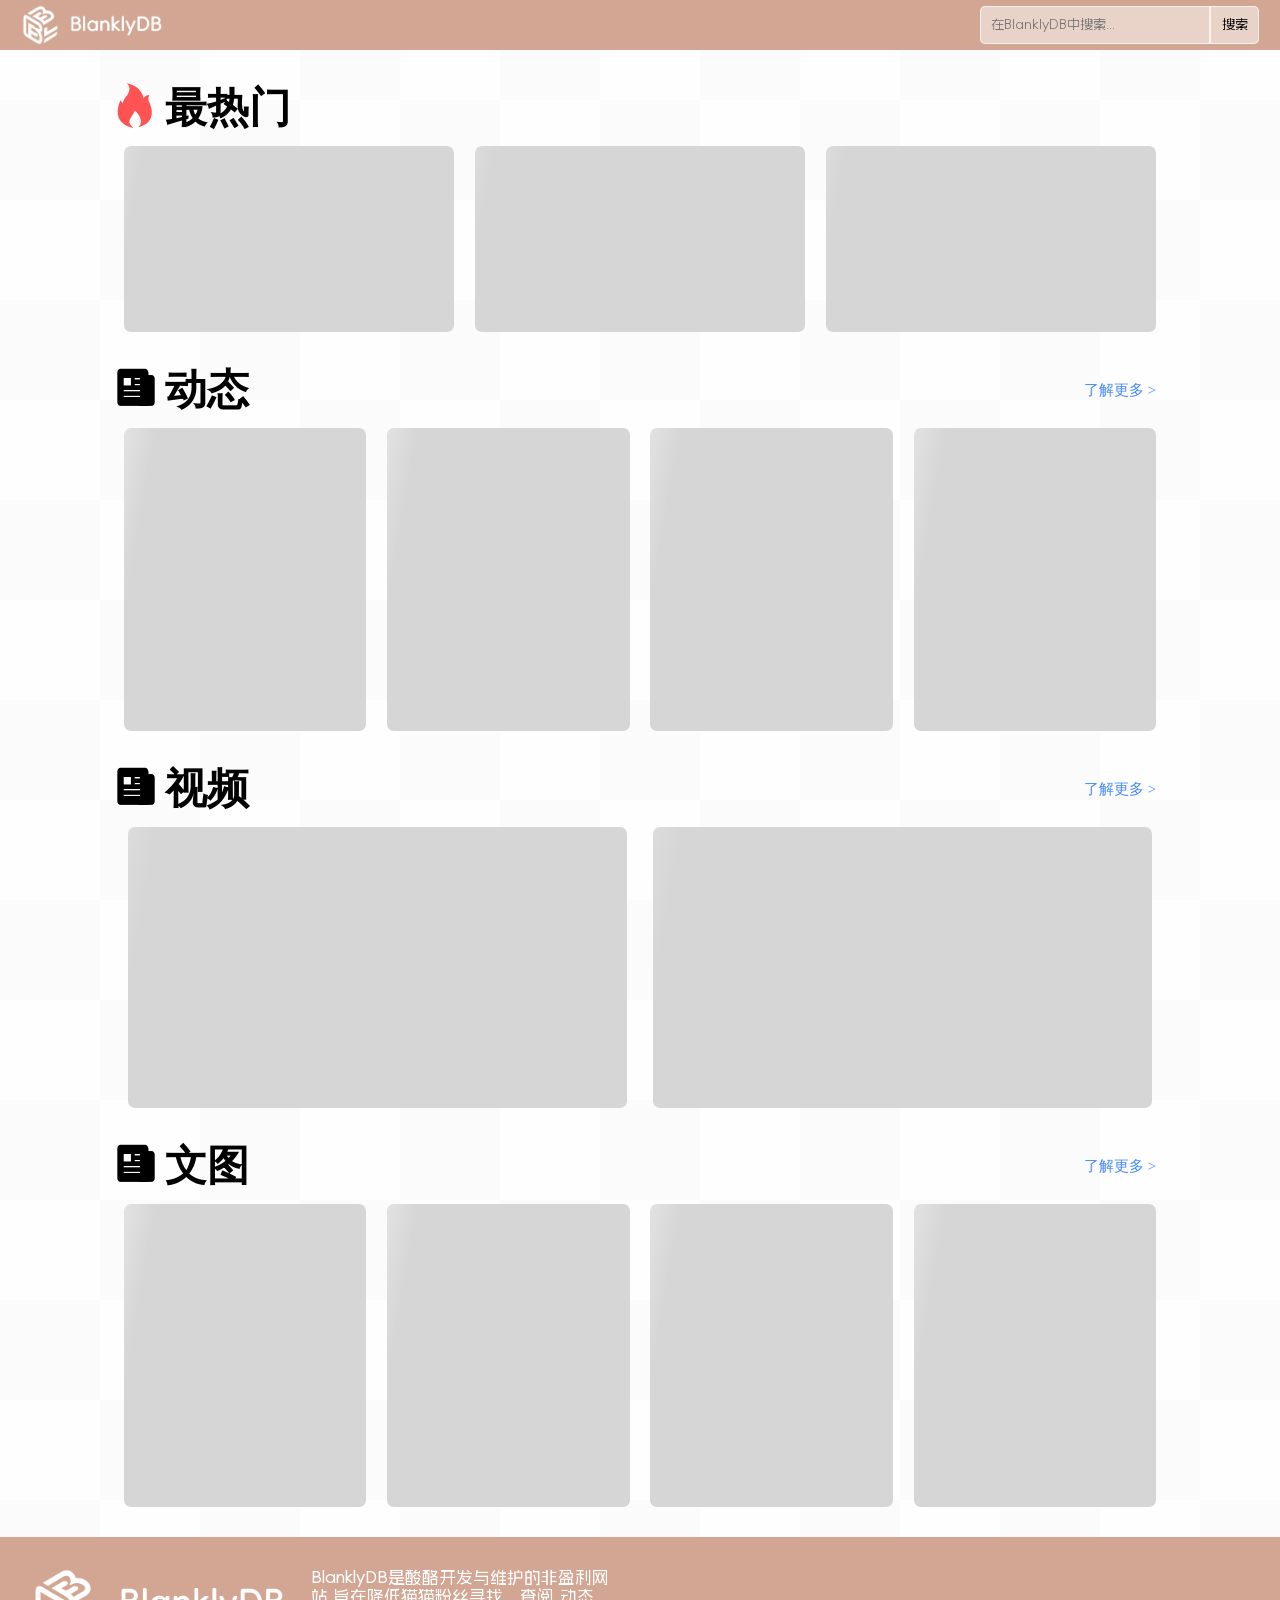
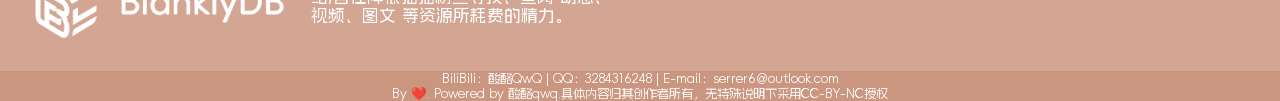
==== index.html @ 5c081fb5 "new file:   index.html 	new file:   static/API.js 	new file:   static/color.css 	new file:   static/" ====
<!DOCTYPE html>
<html>

<head>
    <meta charset="UTF-8">
    <meta name="viewport" content="width=device-width, initial-scale=1">
    <link rel="stylesheet" href="./static/main.css">
    <link rel="stylesheet" href="./static/color.css">
    <link rel="stylesheet" href="./static/footer/footer.css">
    <link rel="stylesheet" href="./static/iconfont/iconfont.css">
    <link rel="stylesheet" href="./static/fonts.css">
    <link rel="stylesheet" href="./static/page/index.css">
    <script type="text/javascript" src="../static/API.js"></script>
    <script type="text/javascript" src="../static/main.js"></script>
    <title>BlanklyDB - 主页</title>
</head>

<body>
  <bdd-header class="bg-blankly-gold">
    <div class="flex bdd-flex-ai-center bdd-flex-space-between header-box">
      <div class="flex bdd-flex-center-container">
        <img src="./static/img/logo.png" width="141px" class="inline">
      </div>
      <div class="search-box flex bdd-flex-ai-center">
        <input class="font-Alimom" type="text" placeholder="在BlanklyDB中搜索...">
        <input class="font-Alimom" type="submit" value="搜索">
      </div>
    </div>
  </bdd-header>
  <bdd-container class="iconfont bdd-sc-padding">
    <div class="bdd-content-margin bdd-fill-width">
      <div class="flex bdd-flex-space-between bdd-flex-ai-center bdd-flex-center-container">
        <h1 class="bdd-headline-1 icon-hot">最热门</h1>
      </div>
      <div class="bdd-loading bdd-flex-center-container bdd-flex-space-evenly bdbp-hot-div-container">
        <div class="loadselect bdd-aspect-ratio-16-9 bdd-border-l4"></div>
        <div class="loadselect bdd-aspect-ratio-16-9 bdd-border-l4"></div>
        <div class="loadselect bdd-aspect-ratio-16-9 bdd-border-l4"></div>
      </div>
    </div>
    <div class="bdd-content-margin bdd-fill-width">
      <div class="flex bdd-flex-space-between bdd-flex-ai-center bdd-flex-center-container">
        <h1 class="bdd-headline-1 icon-article inline">动态</h1>
        <a class="bdd-content-14 text-blue index-a-link bdd-border-l4">了解更多 ></a>
      </div>
      <div class="bdd-loading bdd-flex-center-container bdd-flex-space-evenly bdbp-hot-div-container">
        <div class="loadselect bdd-aspect-ratio-4-5 bdd-border-l4"></div>
        <div class="loadselect bdd-aspect-ratio-4-5 bdd-border-l4"></div>
        <div class="loadselect bdd-aspect-ratio-4-5 bdd-border-l4"></div>
        <div class="loadselect bdd-aspect-ratio-4-5 bdd-border-l4"></div>
      </div>
    </div>
    <div class="bdd-content-margin bdd-fill-width">
      <div class="flex bdd-flex-space-between bdd-flex-ai-center bdd-flex-center-container">
        <h1 class="bdd-headline-1 icon-article inline">视频</h1>
        <a class="bdd-content-14 text-blue index-a-link bdd-border-l4">了解更多 ></a>
      </div>
      <div class="bdd-loading bdd-flex-center-container bdd-flex-space-evenly bdbp-hot-div-container">
        <div class="loadselect bdd-aspect-ratio-16-9 bdd-border-l4"></div>
        <div class="loadselect bdd-aspect-ratio-16-9 bdd-border-l4"></div>
      </div>
    </div>
    <div class="bdd-content-margin bdd-fill-width">
      <div class="flex bdd-flex-space-between bdd-flex-ai-center bdd-flex-center-container">
        <h1 class="bdd-headline-1 icon-article inline">文图</h1>
        <a class="bdd-content-14 text-blue index-a-link bdd-border-l4">了解更多 ></a>
      </div>
      <div class="bdd-loading bdd-flex-center-container bdd-flex-space-evenly bdbp-hot-div-container">
        <div class="loadselect bdd-aspect-ratio-4-5 bdd-border-l4"></div>
        <div class="loadselect bdd-aspect-ratio-4-5 bdd-border-l4"></div>
        <div class="loadselect bdd-aspect-ratio-4-5 bdd-border-l4"></div>
        <div class="loadselect bdd-aspect-ratio-4-5 bdd-border-l4"></div>
      </div>
    </div>
  </bdd-container>
  <bdd-footer class="bg-blankly-gold">
    <div style="padding: 1.5rem;">
      <div class="flex dd-flex-center-container footer-info-box">
        <img src="./static/img/logo.png" width="254px" class="inline">
        <p class="bdd-content-13 text-white font-Alimom-blod" style="width: 15rem;">BlanklyDB是酸酪开发与维护的非盈利网站,旨在降低猫猫粉丝寻找、查阅 动态、视频、图文 等资源所耗费的精力。</p>
      </div>
      <div>
      </div>
    </div>
    <p class="bdd-content-15 bbp-rights bg-blankly-gold-deep text-white font-Alimom">BiliBili：酸酪QwQ | QQ：3284316248 | E-mail：serrer6@outlook.com</p>
    <p class="bdd-content-15 bbp-rights bg-blankly-gold-deep text-white font-Alimom">By ❤️. Powered by 酸酪qwq.具体内容归其创作者所有，无特殊说明下采用CC-BY-NC授权</p>
  </bdd-footer>
</body>

</html>
---- static/main.css ----
/*BlanklyDB Design, designed by SangLao
Created on May 4th, 2024*/

/*Default Settings*/
body{
  background-color: #fefeff;
  margin: 0;
  min-height: 100vh;
  display: flex;
  flex-direction: column;
  background-image:linear-gradient(45deg, #FBFBFB 25%, transparent 0, transparent 75%, #FBFBFB 0),linear-gradient(45deg, #FBFBFB 25%, transparent 0, transparent 75%, #FBFBFB 0);
  background-position: 0 0, 100px 100px;
  background-size: 200px 200px;}
p,h1,h2,h3,h4,h5,h6,h7{margin: 0;}
:root{font-size: clamp(0.5rem, 0.209rem + 1.45vw, 1.3rem)}
:root{

  --blanklyDB-header-hight: 50px;

}

/*text*/
/*text - Headline*/
.bdd-headline-1 {font-size: 2rem}
.bdd-headline-2 {font-size: 1.5rem}
.bdd-headline-3 {font-size: 1rem}
.bdd-headline-4 {font-size: 0.5rem}
/*text - Content*/
.bdd-content-1 {font-size: 2rem}
.bdd-content-2 {font-size: 1.9rem}
.bdd-content-3 {font-size: 1.8rem}
.bdd-content-4 {font-size: 1.7rem}
.bdd-content-5 {font-size: 1.6rem}
.bdd-content-6 {font-size: 1.5rem}
.bdd-content-7 {font-size: 1.4rem}
.bdd-content-8 {font-size: 1.3rem}
.bdd-content-9 {font-size: 1.2rem}
.bdd-content-10 {font-size: 1.1rem}
.bdd-content-11 {font-size: 1rem}
.bdd-content-12 {font-size: 0.9rem}
.bdd-content-13 {font-size: 0.8rem}
.bdd-content-14 {font-size: 0.7rem}
.bdd-content-15 {font-size: 0.6rem}
.bdd-content-16 {font-size: 0.5rem}
.bdd-content-17 {font-size: 0.4rem}
.bdd-content-18 {font-size: 0.3rem}
.bdd-content-19 {font-size: 0.2rem}
.bdd-content-20 {font-size: 0.1rem}

/*Flex*/
.flex{display: flex;}
.flex-direction-column{flex-direction: column;}

/*structure container*/
.bdd-100-width{width: 100%;}
.bdd-100-hight{width: 100%;}
.bdd-fill-width{width: auto;}
.bdd-fill-hight{height: auto;}
.bdd-fc-width{width: fit-content;}
.bdd-fc-hight{height: fit-content;}
.bdd-flex-center-container{display:flex;justify-content: center; align-items:center;}
.bdd-flex-space-evenly{justify-content: space-evenly;}
.bdd-flex-space-between{justify-content: space-between}
.bdd-flex-ai-center{align-items:center;}
.bdd-flex-jc-center{justify-content: center;}
.bdd-flex-center-block{display: block;}
.bdd-content-margin{margin: 30px;}
.bdd-aspect-ratio-16-9 {aspect-ratio: 16 / 9;}
.bdd-aspect-ratio-4-5 {aspect-ratio: 4 / 5;}
.inline{display:inline}
.bdd-border-l1{border-radius: 1px}
.bdd-border-l2{border-radius:3px}
.bdd-border-l3{border-radius:5px}
.bdd-border-l4{border-radius:7px}
.bdd-border-c25{border-radius:25%}
.bdd-border-c50{border-radius:50%}
.bdd-border-c75{border-radius:70%}
.bdd-border-c100{border-radius: 100%}
.bdd-sc-padding{padding: 0px 4rem 0px 4rem;}

/*structure text*/
.bdd-text-container h1{font-size: 1rem}

/*button*/
.btn{font-size: 0.9rem;padding: 8px;outline: none;border: none;width: fit-content;border-radius: 3px;margin: 0;color: #FFFFFF;margin: 2px 0px 2px 0px;}

/*Autonomous custom element*/
/*Autonomous custom element --> Header,Container,Footer*/
bdd-header,bdd-container,bdd-footer{display: block;}
bdd-header,bdd-footer{flex: 0 0 auto;}
bdd-header{height: var(--blanklyDB-header-hight);width: 100%;}
bdd-footer{width: 100%;}
bdd-container{flex: 1 1 auto;}

/*header*/
.header-box{height: var(--blanklyDB-header-hight);margin: 0 1rem 0 1rem;}
.search-box input[type="text"]{min-width: 10rem;border: 1px solid rgba(255, 266, 255, 0.7);border-radius: 5px 0px 0px 5px; background-color: rgba(255, 266, 255, 0.5);padding: 0.5rem;}
.search-box input[type="submit"]{border-radius: 0px 5px 5px 0px;border: 1px solid rgba(255, 266, 255, 0.7);background-color: rgba(255, 266, 255, 0.5);padding: 0.5rem;}
/*footer*/
.footer-info-box p{padding-left: 1.25rem;}

/*Autonomous custom element -->  Button Group*/
bdd-button-group{display: block;width: fit-content;}
bdd-button-group button:nth-child(n+1){border-radius: 0px;}
bdd-button-group button:first-child{border-radius: 3px 0px 0px 3px;}
bdd-button-group button:last-child{border-radius: 0px 3px 3px 0px;}

/*animations*/
:root{--background-loading-grey: #D6D6D6;}
.bdd-loading .loadselect{
  background-color: var(--background-loading-grey);
  background: linear-gradient(
    100deg,
    rgba(255,255,255,0) 40%,
    rgba(255,255,255,0.5) 50%,
    rgba(255,255,255,0) 60%
    ) var(--background-loading-grey);
    background-size: 200% 100%;
    background-position-x: 120%;
    animation: 1s ani-loading ease-in-out infinite;
}
.bdd-hover-focusing{transition: all 0.6s;}
.bdd-hover-focusing:hover{transform: scale(1.4);}
/*search box*/
.search-box input[type="text"]:focus{
  animation: 0.25s ani-search-box-1 ease-in-out 1;
  animation-fill-mode: forwards; 
}

/*KeyFrame*/
@keyframes ani-loading{
  to{
    background-position-x: -20%;
  }
}
@keyframes ani-search-box-1{
  to{
    min-width: 20rem;
  }
}
@keyframes ani-search-box-2{
  to{
    min-width: 10rem;
  }
}

/*media screen*/
@media screen and (max-width: 712px) {
  :root{font-size: clamp(1.25rem, 0.209rem + 1.45vw, 2rem)}
  .bdd-flex-center-container{flex-direction: column;}
  .bdd-flex-space-evenly{justify-content: center;}
  .bdd-content-margin{margin: 15px;}
  .btn{font-size: 1.3rem;padding: 8px;outline: none;border: none;width: fit-content;border-radius: 3px;margin: 0;color: #FFFFFF;margin: 2px 0px 2px 0px;}
  .bdd-aspect-ratio-4-5{aspect-ratio: 16 / 9}
  .bdd-sc-padding{padding: 0px 2rem 0px 2rem;}
  .footer-info-box{flex-direction:column;justify-content: center; align-items:center;}
  .footer-info-box p{padding-top: 1.25rem;padding-left: 0;}
}
---- static/color.css ----
/*BlanklyDB Design,Powered by SangLaoQwQ*/
/*Created in 20240505*/

/*Background*/
.bg-red{background-color: #FF5252}
.bg-orange{background-color: #FFAB40}
.bg-yellow{background-color: #FFFF00}
.bg-green{background-color: #00E676}
.bg-cyan{background-color: #18FFFF}
.bg-blue{background-color: #448AFF}
.bg-purple{background-color: #E040FB}
.bg-white{background-color: #FFFFFF}
.bg-blankly-gold{background-color: #d3a693}
.bg-blankly-gold-deep{background-color: #cb9680}
.bg-gary{background-color: #F4F4F4;}

/*Text*/
.text-red{color: #FF5252}
.text-orange{color: #FFAB40}
.text-yellow{color: #FFFF00}
.text-green{color: #00E676}
.text-cyan{color: #18FFFF}
.text-blue{color: #448AFF}
.text-purple{color: #E040FB}
.text-white{color: #FFFFFF}

/*button*/
.btn-red{background-color: #FF5252}
.btn-orange{background-color: #FFAB40}
.btn-yellow{background-color: #FFFF00}
.btn-green{background-color: #00E676}
.btn-cyan{background-color: #18FFFF}
.btn-blue{background-color: #448AFF}
.btn-purple{background-color: #E040FB}
.btn-white{background-color: #FFFFFF}
.btn-blankly-gold{background-color: #d3a693}
.btn-blankly-gold-deep{background-color: #cb9680}
---- static/footer/footer.css ----
bdd-footer .bbp-rights{
  height: fit-content;
  width: 100%;
  text-align: center;
}
---- static/iconfont/iconfont.css ----
@font-face {
  font-family: "iconfont"; /* Project id 4552826 */
  src: url('iconfont.woff2') format('woff2'),
       url('iconfont.woff') format('woff'),
       url('iconfont.ttf') format('truetype');
}

.iconfont {
  font-family: "iconfont" !important;
  font-style: normal;
  -webkit-font-smoothing: antialiased;
  -moz-osx-font-smoothing: grayscale;
}

.icon-wenjianjia:before {
  content: "\e600";
}

.icon-gallery:before {
  content: "\e613";
}

.icon-biaoqingbao:before {
  content: "\e657";
}

.icon-QQ:before {
  content: "\e882";
}

.icon-dynamic:before {
  content: "\e607";
}

.icon-article:before {
  content: "\e61b";
  margin-right: 10px;
}

.icon-fenxiang:before {
  content: "\e620";
}

.icon-tuku:before {
  content: "\e643";
}

.icon-TV:before {
  content: "\e6ad";
}

.icon-24px:before {
  content: "\e604";
}

.icon-shipindianshi:before {
  content: "\e6ca";
}

.icon-yinle-leku:before {
  content: "\e820";
}

.icon-hot:before {
  content: "\e631";
  color: #FF5252;
  margin-right: 10px;
}

.icon-download_box:before {
  content: "\e6b9";
}
---- static/fonts.css ----
@font-face {
    font-family: Alimom;
    src: url("./fonts/AlimamaFangYuanTiVF.ttf");
}

.font-Alimom{
    font-family: Alimom;
}

.font-Alimom-blod{
    font-family: Alimom;
    font-variation-settings:"wght" 500,"bevl" 1;
}
---- static/page/index.css ----
.bdbp-hot-div-container > div{width: 24rem;margin: 0px 0.5rem 0px 0.5rem;}
.bdbp-hot-div-container{margin-top: 10px;}
.index-a-link{display: block; height: 1.8rem; width: 4.5rem;line-height: 1.8rem;text-align: center;}
.index-a-link:hover {background-color: rgba(211, 166, 147, 0.6);color: white;}

@media screen and (max-width: 712px) {
  .bdbp-hot-div-container >div{width: 13rem;margin: 5px 0px 5px 0px;}
}
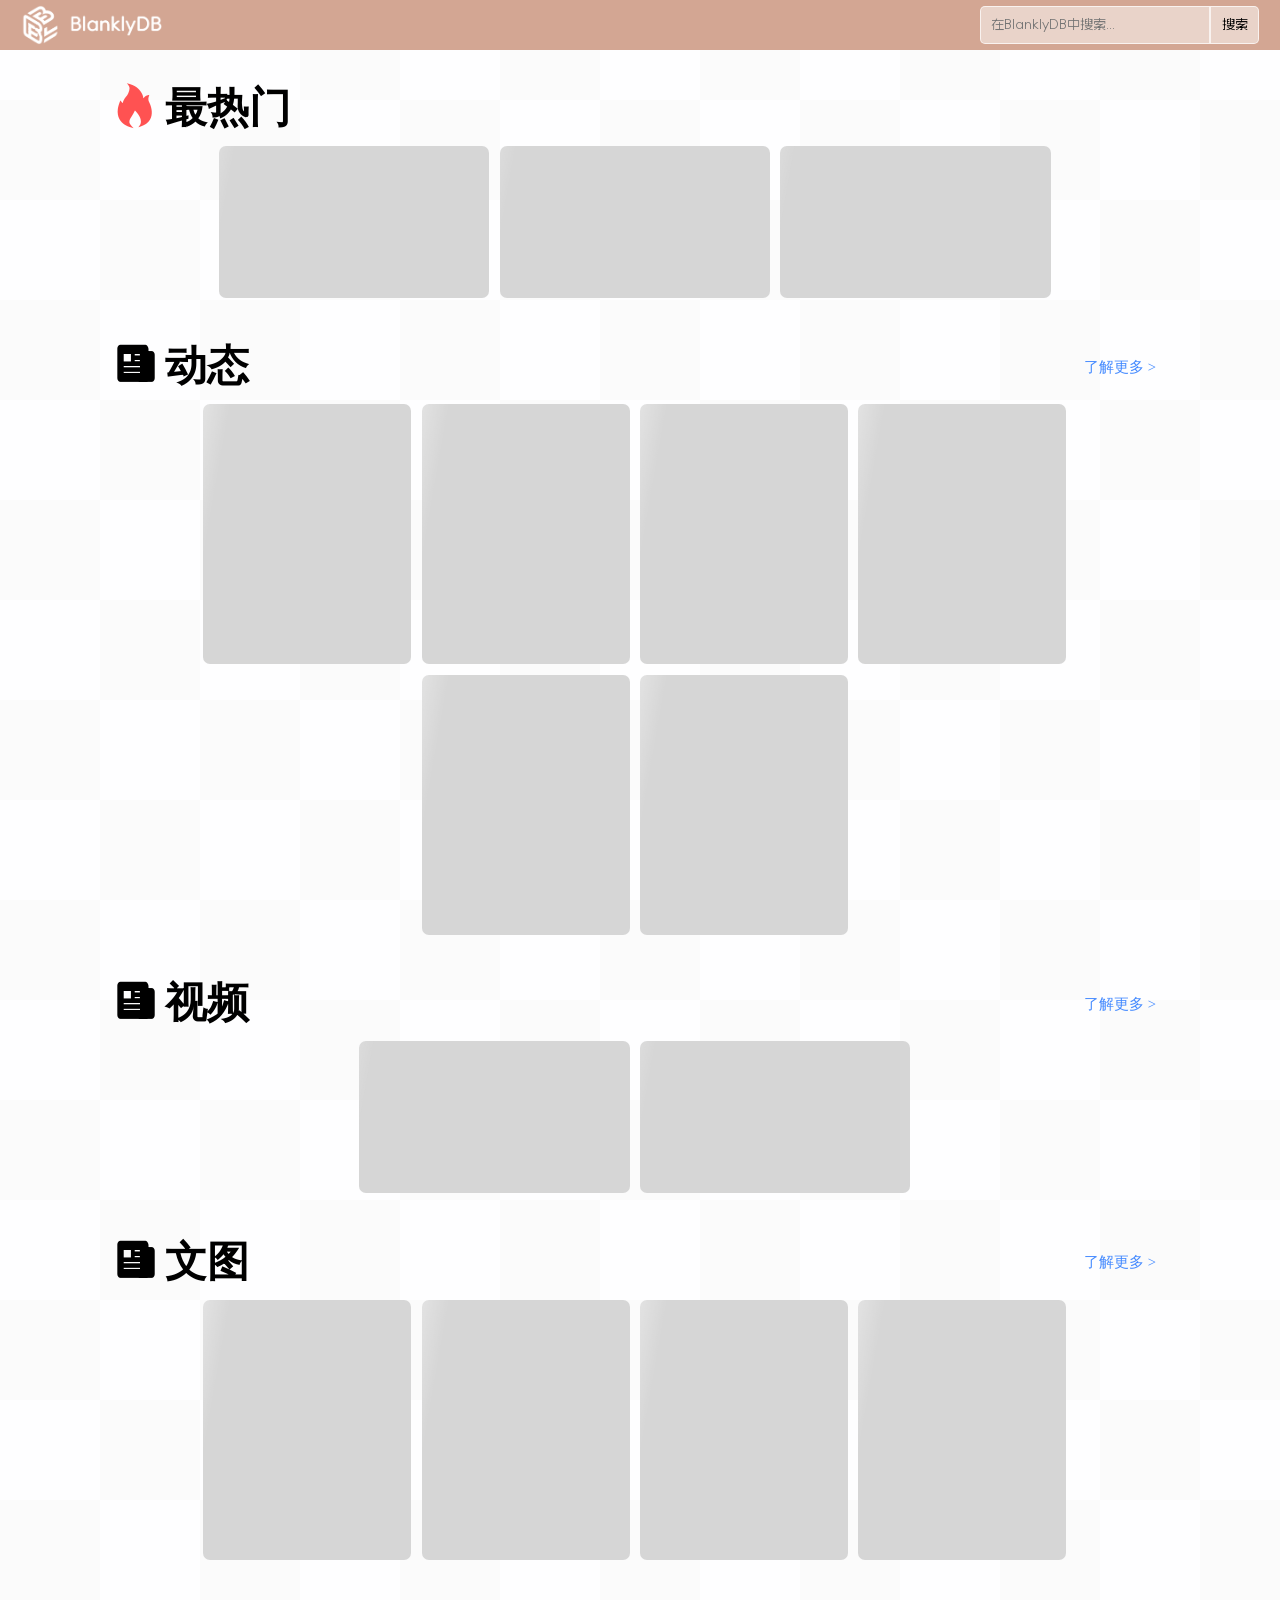
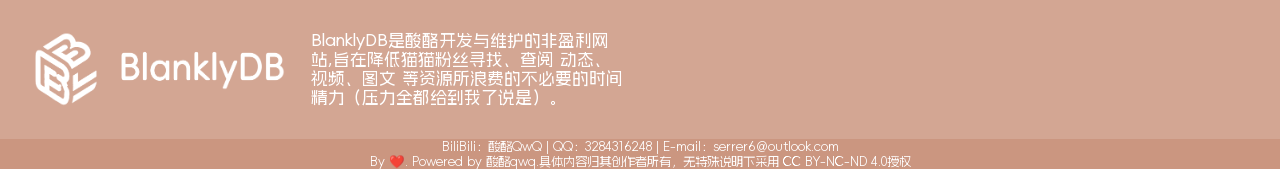
==== commit 218355e6: "night updata" ====
--- a/index.html
+++ b/index.html
@@ -32,7 +32,7 @@
       <div class="flex bdd-flex-space-between bdd-flex-ai-center bdd-flex-center-container">
         <h1 class="bdd-headline-1 icon-hot">最热门</h1>
       </div>
-      <div class="bdd-loading bdd-flex-center-container bdd-flex-space-evenly bdbp-hot-div-container">
+      <div class="bdd-loading bdd-flex-center-container bdbp-hot-div-container">
         <div class="loadselect bdd-aspect-ratio-16-9 bdd-border-l4"></div>
         <div class="loadselect bdd-aspect-ratio-16-9 bdd-border-l4"></div>
         <div class="loadselect bdd-aspect-ratio-16-9 bdd-border-l4"></div>
@@ -43,11 +43,13 @@
         <h1 class="bdd-headline-1 icon-article inline">动态</h1>
         <a class="bdd-content-14 text-blue index-a-link bdd-border-l4">了解更多 ></a>
       </div>
-      <div class="bdd-loading bdd-flex-center-container bdd-flex-space-evenly bdbp-hot-div-container">
-        <div class="loadselect bdd-aspect-ratio-4-5 bdd-border-l4"></div>
-        <div class="loadselect bdd-aspect-ratio-4-5 bdd-border-l4"></div>
-        <div class="loadselect bdd-aspect-ratio-4-5 bdd-border-l4"></div>
-        <div class="loadselect bdd-aspect-ratio-4-5 bdd-border-l4"></div>
+      <div class="bdd-loading bdd-flex-center-container bdbp-hot-div-container">
+        <div class="loadselect dynamic-container bdd-aspect-ratio-4-5 bdd-border-l4"></div>
+        <div class="loadselect dynamic-container bdd-aspect-ratio-4-5 bdd-border-l4"></div>
+        <div class="loadselect dynamic-container bdd-aspect-ratio-4-5 bdd-border-l4"></div>
+        <div class="loadselect dynamic-container bdd-aspect-ratio-4-5 bdd-border-l4"></div>
+        <div class="loadselect dynamic-container bdd-aspect-ratio-4-5 bdd-border-l4"></div>
+        <div class="loadselect dynamic-container bdd-aspect-ratio-4-5 bdd-border-l4"></div>
       </div>
     </div>
     <div class="bdd-content-margin bdd-fill-width">
@@ -55,7 +57,7 @@
         <h1 class="bdd-headline-1 icon-article inline">视频</h1>
         <a class="bdd-content-14 text-blue index-a-link bdd-border-l4">了解更多 ></a>
       </div>
-      <div class="bdd-loading bdd-flex-center-container bdd-flex-space-evenly bdbp-hot-div-container">
+      <div class="bdd-loading bdd-flex-center-container  bdbp-hot-div-container">
         <div class="loadselect bdd-aspect-ratio-16-9 bdd-border-l4"></div>
         <div class="loadselect bdd-aspect-ratio-16-9 bdd-border-l4"></div>
       </div>
@@ -65,7 +67,7 @@
         <h1 class="bdd-headline-1 icon-article inline">文图</h1>
         <a class="bdd-content-14 text-blue index-a-link bdd-border-l4">了解更多 ></a>
       </div>
-      <div class="bdd-loading bdd-flex-center-container bdd-flex-space-evenly bdbp-hot-div-container">
+      <div class="bdd-loading bdd-flex-center-container bdbp-hot-div-container">
         <div class="loadselect bdd-aspect-ratio-4-5 bdd-border-l4"></div>
         <div class="loadselect bdd-aspect-ratio-4-5 bdd-border-l4"></div>
         <div class="loadselect bdd-aspect-ratio-4-5 bdd-border-l4"></div>
@@ -74,16 +76,17 @@
     </div>
   </bdd-container>
   <bdd-footer class="bg-blankly-gold">
+    <p id="message-box" class="bdd-content-15 bbp-rights text-white font-Alimom"></p>
     <div style="padding: 1.5rem;">
       <div class="flex dd-flex-center-container footer-info-box">
         <img src="./static/img/logo.png" width="254px" class="inline">
-        <p class="bdd-content-13 text-white font-Alimom-blod" style="width: 15rem;">BlanklyDB是酸酪开发与维护的非盈利网站,旨在降低猫猫粉丝寻找、查阅 动态、视频、图文 等资源所耗费的精力。</p>
+        <p class="bdd-content-13 text-white font-Alimom-blod" style="width: 15rem;">BlanklyDB是酸酪开发与维护的非盈利网站,旨在降低猫猫粉丝寻找、查阅 动态、视频、图文 等资源所浪费的不必要的时间精力（压力全都给到我了说是）。</p>
       </div>
       <div>
       </div>
     </div>
     <p class="bdd-content-15 bbp-rights bg-blankly-gold-deep text-white font-Alimom">BiliBili：酸酪QwQ | QQ：3284316248 | E-mail：serrer6@outlook.com</p>
-    <p class="bdd-content-15 bbp-rights bg-blankly-gold-deep text-white font-Alimom">By ❤️. Powered by 酸酪qwq.具体内容归其创作者所有，无特殊说明下采用CC-BY-NC授权</p>
+    <p class="bdd-content-15 bbp-rights bg-blankly-gold-deep text-white font-Alimom">By ❤️. Powered by 酸酪qwq.具体内容归其创作者所有，无特殊说明下采用 CC BY-NC-ND 4.0授权</p>
   </bdd-footer>
 </body>
 
--- a/static/main.css
+++ b/static/main.css
@@ -65,8 +65,8 @@
 .bdd-flex-jc-center{justify-content: center;}
 .bdd-flex-center-block{display: block;}
 .bdd-content-margin{margin: 30px;}
-.bdd-aspect-ratio-16-9 {aspect-ratio: 16 / 9;}
-.bdd-aspect-ratio-4-5 {aspect-ratio: 4 / 5;}
+.bdd-aspect-ratio-16-9 {aspect-ratio: 16 / 9;width: 13rem;}
+.bdd-aspect-ratio-4-5 {aspect-ratio: 4 / 5;width: 10rem;}
 .inline{display:inline}
 .bdd-border-l1{border-radius: 1px}
 .bdd-border-l2{border-radius:3px}
@@ -82,7 +82,7 @@
 .bdd-text-container h1{font-size: 1rem}
 
 /*button*/
-.btn{font-size: 0.9rem;padding: 8px;outline: none;border: none;width: fit-content;border-radius: 3px;margin: 0;color: #FFFFFF;margin: 2px 0px 2px 0px;}
+.btn{padding: 8px;outline: none;border: none;width: fit-content;border-radius: 3px;margin: 0;color: #FFFFFF;margin: 2px 0px 2px 0px;}
 
 /*Autonomous custom element*/
 /*Autonomous custom element --> Header,Container,Footer*/
@@ -155,4 +155,65 @@
   .bdd-sc-padding{padding: 0px 2rem 0px 2rem;}
   .footer-info-box{flex-direction:column;justify-content: center; align-items:center;}
   .footer-info-box p{padding-top: 1.25rem;padding-left: 0;}
-}
+  .search-box{display: none;}
+}
+
+
+/*color*/
+/*Background*/
+.bg-red{background-color: #FF5252}
+.bg-orange{background-color: #FFAB40}
+.bg-yellow{background-color: #FFFF00}
+.bg-green{background-color: #00E676}
+.bg-cyan{background-color: #18FFFF}
+.bg-blue{background-color: #448AFF}
+.bg-purple{background-color: #E040FB}
+.bg-white{background-color: #FFFFFF}
+.bg-blankly-gold{background-color: #d3a693}
+.bg-blankly-gold-deep{background-color: #cb9680}
+.bg-gary{background-color: #F4F4F4;}
+
+/*Text*/
+.text-red{color: #FF5252}
+.text-orange{color: #FFAB40}
+.text-yellow{color: #FFFF00}
+.text-green{color: #00E676}
+.text-cyan{color: #18FFFF}
+.text-blue{color: #448AFF}
+.text-purple{color: #E040FB}
+.text-white{color: #FFFFFF}
+.text-gary{color: #c6c6c6;}
+
+/*button*/
+.btn-red{background-color: #FF5252;--color-btn-red: #FF5252;}
+.btn-orange{background-color: #FFAB40;--color-btn-orange: #FFAB40;}
+.btn-yellow{background-color: #FFFF00;--color-btn-yellow: #FFFF00;}
+.btn-green{background-color: #00E676;--color-btn-green: #00E676;}
+.btn-cyan{background-color: #18FFFF;--color-btn-cyan: #18FFFF;}
+.btn-blue{background-color: #448AFF;--color-btn-blue: #448AFF;}
+.btn-purple{background-color: #E040FB;--color-btn-purple: #E040FB;}
+.btn-white{background-color: #FFFFFF;--color-btn-white: #FFFFFF;}
+.btn-blankly-gold{background-color: #d3a693;--color-btn-blankly-gold: #d3a693;}
+.btn-blankly-gold-deep{background-color: #cb9680;--color-btn-blankly-gold-deep: #cb9680;}
+
+/*fonts*/
+@font-face {
+  font-family: Alimom;
+  src: url("./fonts/AlimamaFangYuanTiVF.ttf");
+}
+
+.font-Alimom{
+  font-family: Alimom;
+}
+
+.font-Alimom-blod{
+  font-family: Alimom;
+  font-variation-settings:"wght" 500,"bevl" 1;
+}
+
+/*other*/
+bdd-footer .bbp-rights{
+  height: fit-content;
+  width: 100%;
+  text-align: center;
+}
--- a/static/page/index.css
+++ b/static/page/index.css
@@ -1,7 +1,9 @@
-.bdbp-hot-div-container > div{width: 24rem;margin: 0px 0.5rem 0px 0.5rem;}
-.bdbp-hot-div-container{margin-top: 10px;}
+.bdbp-hot-div-container > div{margin: 0px 0.5rem 0.5rem 0px;}
+.bdbp-hot-div-container{margin-top: 10px;flex-wrap: wrap;}
 .index-a-link{display: block; height: 1.8rem; width: 4.5rem;line-height: 1.8rem;text-align: center;}
 .index-a-link:hover {background-color: rgba(211, 166, 147, 0.6);color: white;}
+
+.dynamic-container{min-width: 10rem;}
 
 @media screen and (max-width: 712px) {
   .bdbp-hot-div-container >div{width: 13rem;margin: 5px 0px 5px 0px;}
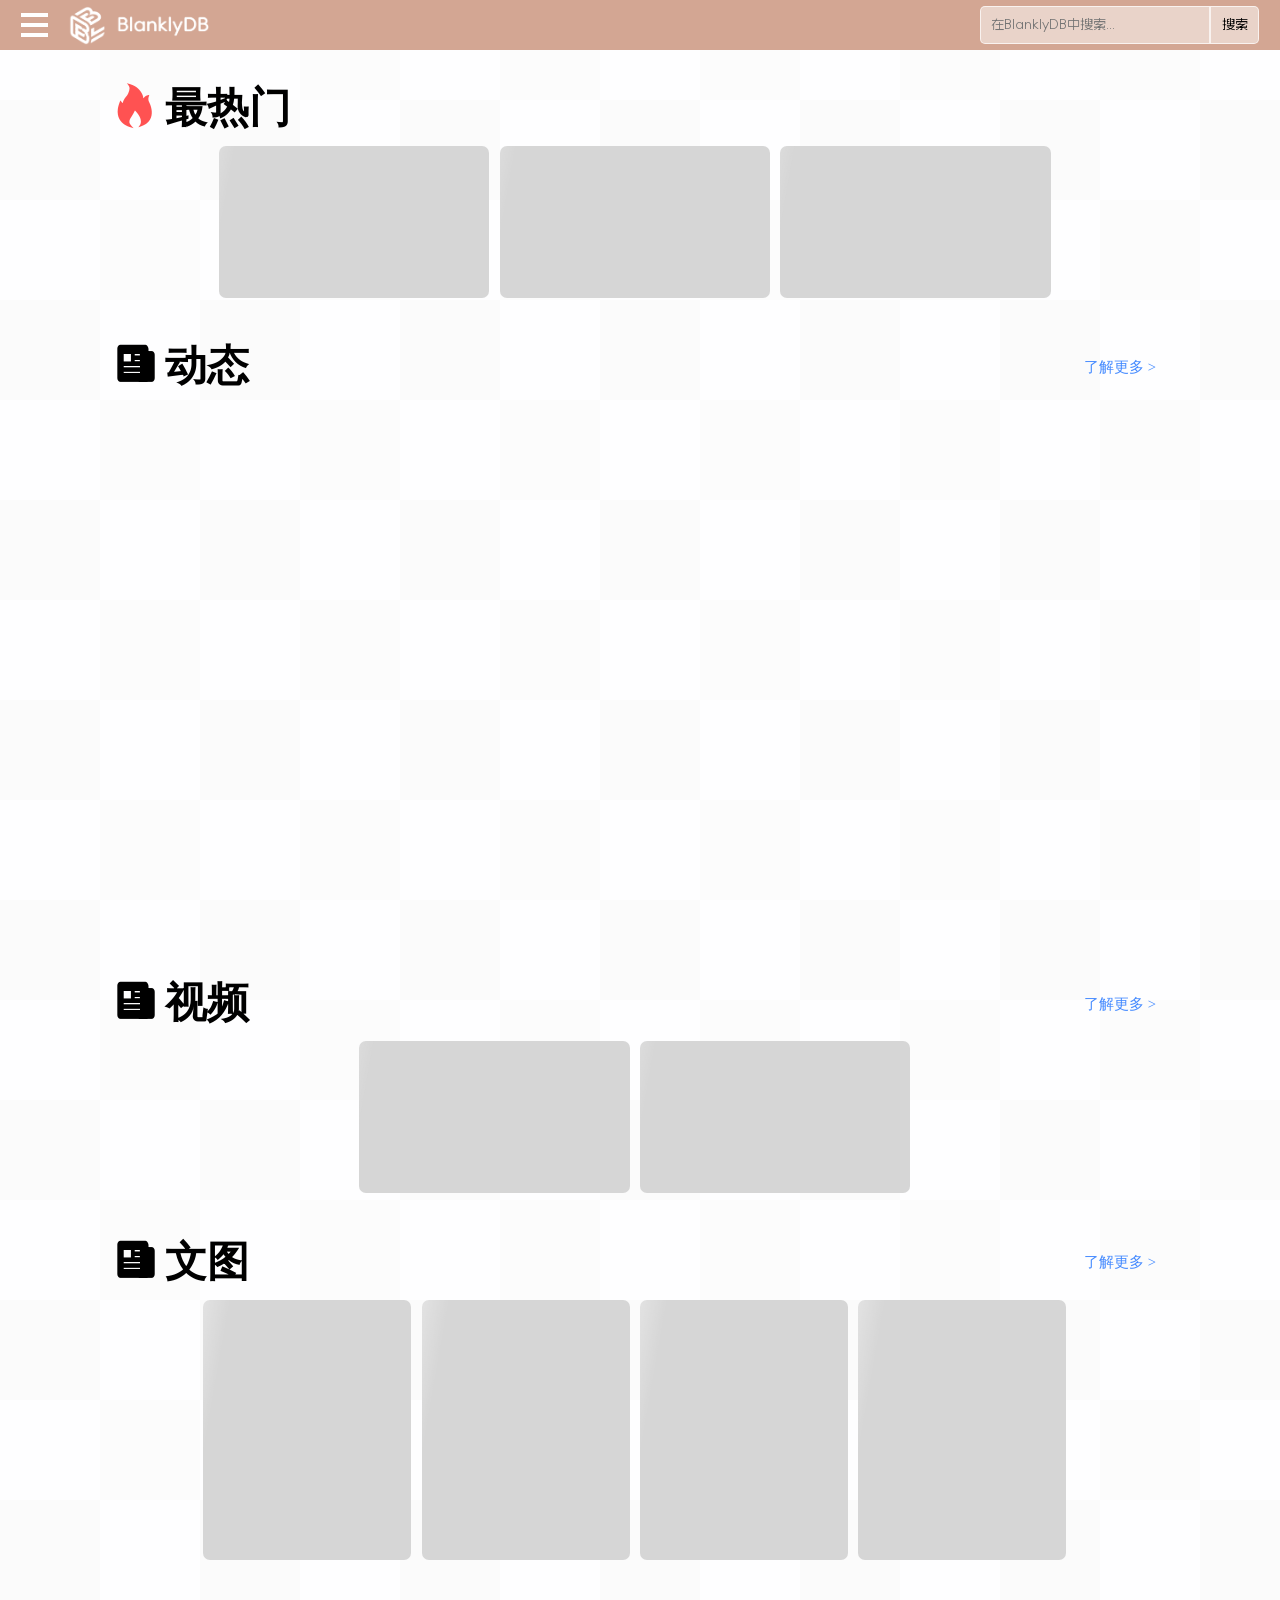
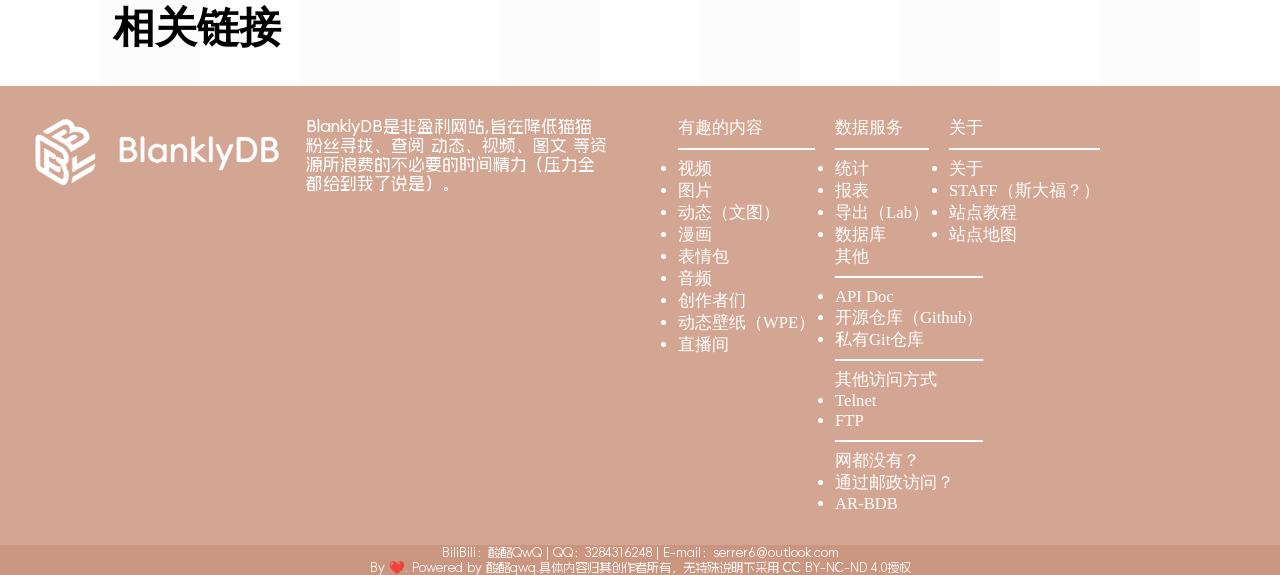
==== commit 01773d98: "nightly updata 20251123" ====
--- a/index.html
+++ b/index.html
@@ -4,6 +4,7 @@
 <head>
     <meta charset="UTF-8">
     <meta name="viewport" content="width=device-width, initial-scale=1">
+    <!--[if lt IE 9]><script src="https://cdn.jsdelivr.net/npm/html5shiv@3.7.3/dist/html5shiv.min.js"></script><![endif]-->
     <link rel="stylesheet" href="./static/main.css">
     <link rel="stylesheet" href="./static/color.css">
     <link rel="stylesheet" href="./static/footer/footer.css">
@@ -19,7 +20,12 @@
   <bdd-header class="bg-blankly-gold">
     <div class="flex bdd-flex-ai-center bdd-flex-space-between header-box">
       <div class="flex bdd-flex-center-container">
-        <img src="./static/img/logo.png" width="141px" class="inline">
+        <button class="hamburger">
+            <div class="hamburger__line"></div>
+            <div class="hamburger__line"></div>
+            <div class="hamburger__line"></div>
+        </button>
+        <img src="./static/img/logo.png" width="141px" height="39" class="inline" id="header-img">
       </div>
       <div class="search-box flex bdd-flex-ai-center">
         <input class="font-Alimom" type="text" placeholder="在BlanklyDB中搜索...">
@@ -28,6 +34,16 @@
     </div>
   </bdd-header>
   <bdd-container class="iconfont bdd-sc-padding">
+    <!--[if IE]>
+    <div style="color: white;width: 100%;background-color: #FF5252;margin-top: 25px;padding:20px;">
+      <div style="width: 50px;height: 50px;margin-top: auto;margin-bottom: auto;">
+        <img src="./static/img/ie.png" width="50px" height="50px">
+      </div>
+      <h1 class="bdd-headline-2">尽可能保障您的访问</h1>
+      <p class="bdd-content-13">虽然但是请停止使用IE浏览器来访问我所创建的内容</p>
+      <p class="bdd-content-13">内容构建在HTML5与CSS3.0等现代化的Web标准中，虽然通过技术手段可以让您保持访问<br>但您将无法获得最佳的视觉体验，我们推荐您使用Chrome。这是我“工作”时的浏览器</p>
+    </div>
+    <![endif]-->
     <div class="bdd-content-margin bdd-fill-width">
       <div class="flex bdd-flex-space-between bdd-flex-ai-center bdd-flex-center-container">
         <h1 class="bdd-headline-1 icon-hot">最热门</h1>
@@ -43,7 +59,7 @@
         <h1 class="bdd-headline-1 icon-article inline">动态</h1>
         <a class="bdd-content-14 text-blue index-a-link bdd-border-l4">了解更多 ></a>
       </div>
-      <div class="bdd-loading bdd-flex-center-container bdbp-hot-div-container">
+      <div class=" bdd-flex-center-container bdbp-hot-div-container">
         <div class="loadselect dynamic-container bdd-aspect-ratio-4-5 bdd-border-l4"></div>
         <div class="loadselect dynamic-container bdd-aspect-ratio-4-5 bdd-border-l4"></div>
         <div class="loadselect dynamic-container bdd-aspect-ratio-4-5 bdd-border-l4"></div>
@@ -74,18 +90,66 @@
         <div class="loadselect bdd-aspect-ratio-4-5 bdd-border-l4"></div>
       </div>
     </div>
+    <div class="bdd-content-margin bdd-fill-width">
+      <div class="flex bdd-flex-space-between bdd-flex-ai-center bdd-flex-center-container">
+        <h1 class="bdd-headline-1 inline">相关链接</h1>
+      </div>
+    </div>
   </bdd-container>
   <bdd-footer class="bg-blankly-gold">
     <p id="message-box" class="bdd-content-15 bbp-rights text-white font-Alimom"></p>
     <div style="padding: 1.5rem;">
       <div class="flex dd-flex-center-container footer-info-box">
-        <img src="./static/img/logo.png" width="254px" class="inline">
-        <p class="bdd-content-13 text-white font-Alimom-blod" style="width: 15rem;">BlanklyDB是酸酪开发与维护的非盈利网站,旨在降低猫猫粉丝寻找、查阅 动态、视频、图文 等资源所浪费的不必要的时间精力（压力全都给到我了说是）。</p>
-      </div>
-      <div>
+        <img src="./static/img/logo.png" width="254px" height="70" class="inline">
+        <p class="bdd-content-13 text-white font-Alimom-blod" style="width: 15rem;">BlanklyDB是非盈利网站,旨在降低猫猫粉丝寻找、查阅 动态、视频、图文 等资源所浪费的不必要的时间精力（压力全都给到我了说是）。</p>
+        <div class="bdd-content-13" id="footer_menu">
+          <ul style="float: left">
+            <p>有趣的内容</p><hr>
+            <li><a href="#">视频</a></li>
+            <li><a href="#">图片</a></li>
+            <li><a href="#">动态（文图）</a></li>
+            <li><a href="#">漫画</a></li>
+            <li><a href="#">表情包</a></li>
+            <li><a href="#">音频</a></li>
+            <li><a href="#">创作者们</a></li>
+            <li><a href="#">动态壁纸（WPE）</a></li>
+            <li><a href="https://live.bilibili.com/1301450">直播间</a></li>
+          </ul>
+          <ul style="float: left">
+            <p>数据服务</p>
+            <hr>
+            <li><a href="#">统计</a></li>
+            <li><a href="">报表</a></li>
+            <li><a href="#">导出（Lab）</a></li>
+            <li><a href="#">数据库</a></li>
+          </ul>
+          <ul style="float: left">
+            <p>关于</p>
+            <hr>
+            <li><a href="">关于</a></li>
+            <li><a href="#">STAFF（斯大福？）</a></li>
+            <li><a href="#">站点教程</a></li>
+            <li><a href="#">站点地图</a></li>
+          </ul>
+          <ul style="float: left">
+            <p>其他</p>
+            <hr>
+            <li><a href="#">API Doc</a></li>
+            <li><a href="https://github.com/BlanklyDB-Project">开源仓库（Github）</a></li>
+            <li><a href="#">私有Git仓库</a></li><hr>
+            <p>其他访问方式</p>
+            
+            <li><a href="#">Telnet</a></li>
+            <li><a href="#">FTP</a></li><hr>
+            <p>网都没有？</p>
+            
+            <li><a href="#">通过邮政访问？</a></li>
+            <li><a href="./arbdb.html">AR-BDB</a></li>
+          </ul>
+        </div>
       </div>
     </div>
-    <p class="bdd-content-15 bbp-rights bg-blankly-gold-deep text-white font-Alimom">BiliBili：酸酪QwQ | QQ：3284316248 | E-mail：serrer6@outlook.com</p>
+    <p class="bdd-content-15 bbp-rights bg-blankly-gold-deep text-white font-Alimom" id="f_text">BiliBili：酸酪QwQ | QQ：3284316248 | E-mail：serrer6@outlook.com</p>
     <p class="bdd-content-15 bbp-rights bg-blankly-gold-deep text-white font-Alimom">By ❤️. Powered by 酸酪qwq.具体内容归其创作者所有，无特殊说明下采用 CC BY-NC-ND 4.0授权</p>
   </bdd-footer>
 </body>
--- a/static/main.css
+++ b/static/main.css
@@ -2,22 +2,24 @@
 Created on May 4th, 2024*/
 
 /*Default Settings*/
+:root{
+  --blanklyDB-header-hight: 50px;
+  --blanklyDB-background-color:#fefeff;
+  --blanklyDB-background-color-f:#fbfbfb;
+  --blanklyDB-background-color-s:#fcfcfc;
+}
 body{
-  background-color: #fefeff;
+  background-color: var(--blanklyDB-background-color);
   margin: 0;
   min-height: 100vh;
   display: flex;
   flex-direction: column;
-  background-image:linear-gradient(45deg, #FBFBFB 25%, transparent 0, transparent 75%, #FBFBFB 0),linear-gradient(45deg, #FBFBFB 25%, transparent 0, transparent 75%, #FBFBFB 0);
+  background-image:linear-gradient(45deg,var(--blanklyDB-background-color-f) 25%, transparent 0, transparent 75%, var(--blanklyDB-background-color-s) 0),linear-gradient(45deg, var(--blanklyDB-background-color-s) 25%, transparent 0, transparent 75%, var(--blanklyDB-background-color-f) 0);
   background-position: 0 0, 100px 100px;
   background-size: 200px 200px;}
-p,h1,h2,h3,h4,h5,h6,h7{margin: 0;}
+p,h1,h2,h3,h4,h5,h6{margin: 0;padding: 0px;}
 :root{font-size: clamp(0.5rem, 0.209rem + 1.45vw, 1.3rem)}
-:root{
-
-  --blanklyDB-header-hight: 50px;
-
-}
+
 
 /*text*/
 /*text - Headline*/
@@ -97,13 +99,16 @@
 .search-box input[type="text"]{min-width: 10rem;border: 1px solid rgba(255, 266, 255, 0.7);border-radius: 5px 0px 0px 5px; background-color: rgba(255, 266, 255, 0.5);padding: 0.5rem;}
 .search-box input[type="submit"]{border-radius: 0px 5px 5px 0px;border: 1px solid rgba(255, 266, 255, 0.7);background-color: rgba(255, 266, 255, 0.5);padding: 0.5rem;}
 /*footer*/
-.footer-info-box p{padding-left: 1.25rem;}
+.footer-info-box > p{padding-left: 1.25rem;}
 
 /*Autonomous custom element -->  Button Group*/
 bdd-button-group{display: block;width: fit-content;}
 bdd-button-group button:nth-child(n+1){border-radius: 0px;}
 bdd-button-group button:first-child{border-radius: 3px 0px 0px 3px;}
 bdd-button-group button:last-child{border-radius: 0px 3px 3px 0px;}
+.hamburger {background: transparent;border: transparent;cursor: pointer;padding: 0;}
+.hamburger__line {background: rgb(255, 255, 255);margin: 0.3rem 0;height: 0.2rem;width: 1.3rem;}
+
 
 /*animations*/
 :root{--background-loading-grey: #D6D6D6;}
@@ -126,6 +131,10 @@
   animation: 0.25s ani-search-box-1 ease-in-out 1;
   animation-fill-mode: forwards; 
 }
+.hamburger:hover .hamburger__line:nth-child(1) {transform: translateY(0.5rem) rotate(45deg);}
+.hamburger:hover .hamburger__line:nth-child(2) {opacity: 0;}
+.hamburger:hover .hamburger__line:nth-child(3) {transform: translateY(-0.5rem) rotate(-45deg);}
+.hamburger__line{transition: all 0.3s ease-out;}
 
 /*KeyFrame*/
 @keyframes ani-loading{
@@ -155,7 +164,9 @@
   .bdd-sc-padding{padding: 0px 2rem 0px 2rem;}
   .footer-info-box{flex-direction:column;justify-content: center; align-items:center;}
   .footer-info-box p{padding-top: 1.25rem;padding-left: 0;}
-  .search-box{display: none;}
+  .search-box > *{display: none;visibility: hidden;}
+  #footer_menu > *{display:none;visibility: hidden;}
+  #f_text{padding: 10px;}
 }
 
 
@@ -212,8 +223,37 @@
 }
 
 /*other*/
+#header-img{
+  margin-left: 20px;
+}
+
 bdd-footer .bbp-rights{
   height: fit-content;
   width: 100%;
   text-align: center;
 }
+
+#footer_menu{
+  display: block;
+  margin-left: 50px;
+}
+
+#footer_menu ul{
+  margin: 0px 0px 0px 20px;
+  padding: 0px;
+  text-decoration: none;
+  color:white;
+}
+
+.hr_black{border: 1px solid #000000;margin: 0.5rem 0 0.5rem 0;}
+
+#footer_menu ul li a{text-decoration: none;color:white;}
+#footer_menu ul li a:hover{color: rgb(219, 250, 255)}
+#footer_menu ul hr{border: 1px solid rgb(255, 255, 255);}
+
+/*MS IE*/
+@media all and (-ms-high-contrast: none),(-ms-high-contrast:active){
+  bdd-footer{position: absolute;bottom: 0;left: 0;}
+  body{min-height: 100vh;position: relative;}
+}
+/*MS IE*/
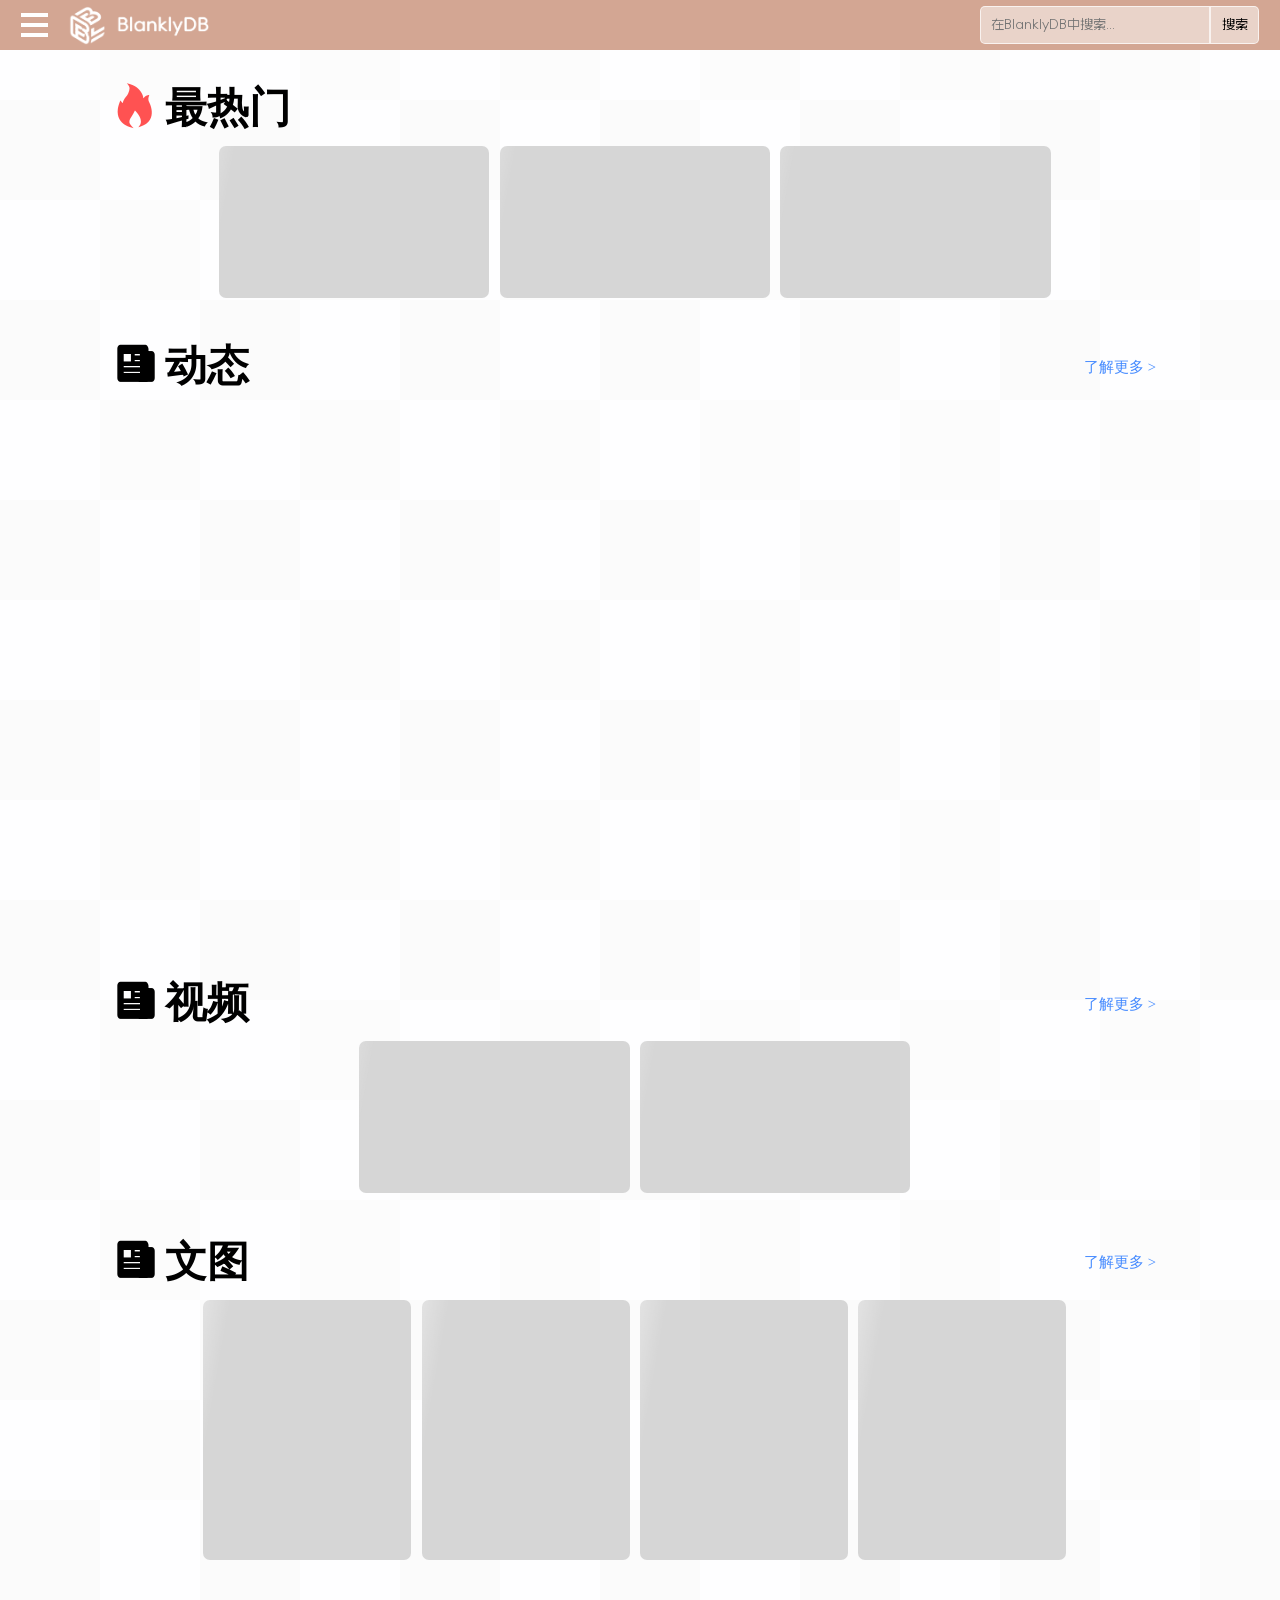
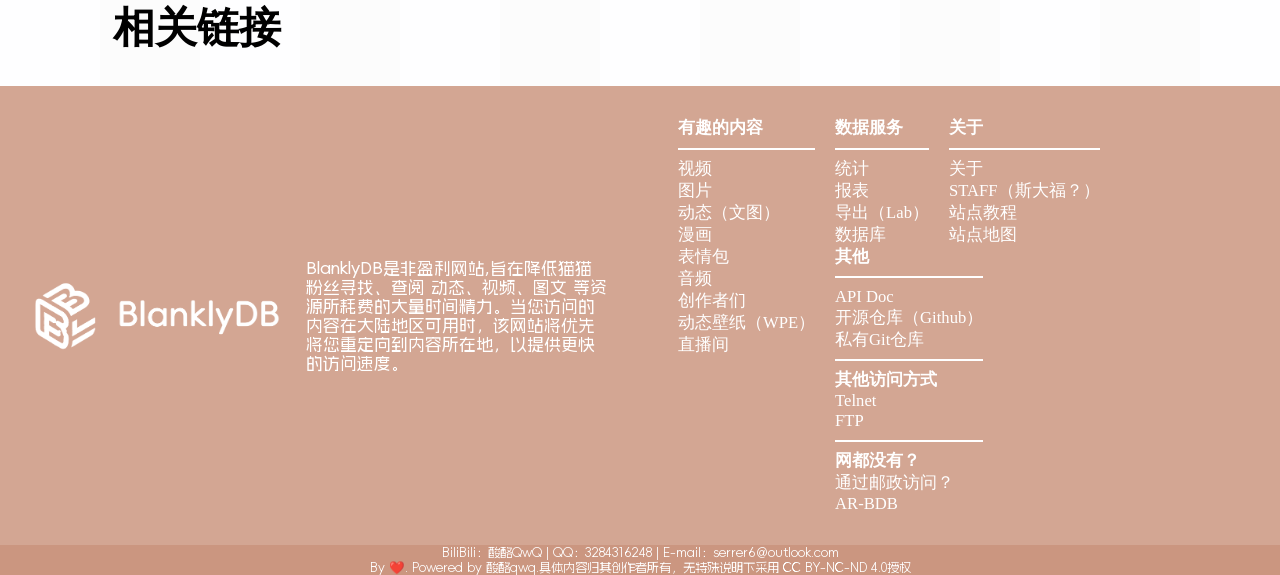
==== commit 59dde014: "nightly updata 20260929" ====
--- a/index.html
+++ b/index.html
@@ -7,43 +7,16 @@
     <!--[if lt IE 9]><script src="https://cdn.jsdelivr.net/npm/html5shiv@3.7.3/dist/html5shiv.min.js"></script><![endif]-->
     <link rel="stylesheet" href="./static/main.css">
     <link rel="stylesheet" href="./static/color.css">
-    <link rel="stylesheet" href="./static/footer/footer.css">
+    <link rel="stylesheet" href="./static/fonts.css">
     <link rel="stylesheet" href="./static/iconfont/iconfont.css">
-    <link rel="stylesheet" href="./static/fonts.css">
     <link rel="stylesheet" href="./static/page/index.css">
-    <script type="text/javascript" src="../static/API.js"></script>
-    <script type="text/javascript" src="../static/main.js"></script>
+    <script type="text/javascript" src="./static/main.js"></script>
     <title>BlanklyDB - 主页</title>
 </head>
 
 <body>
-  <bdd-header class="bg-blankly-gold">
-    <div class="flex bdd-flex-ai-center bdd-flex-space-between header-box">
-      <div class="flex bdd-flex-center-container">
-        <button class="hamburger">
-            <div class="hamburger__line"></div>
-            <div class="hamburger__line"></div>
-            <div class="hamburger__line"></div>
-        </button>
-        <img src="./static/img/logo.png" width="141px" height="39" class="inline" id="header-img">
-      </div>
-      <div class="search-box flex bdd-flex-ai-center">
-        <input class="font-Alimom" type="text" placeholder="在BlanklyDB中搜索...">
-        <input class="font-Alimom" type="submit" value="搜索">
-      </div>
-    </div>
-  </bdd-header>
+  <bdd-header class="bg-blankly-gold"></bdd-header>
   <bdd-container class="iconfont bdd-sc-padding">
-    <!--[if IE]>
-    <div style="color: white;width: 100%;background-color: #FF5252;margin-top: 25px;padding:20px;">
-      <div style="width: 50px;height: 50px;margin-top: auto;margin-bottom: auto;">
-        <img src="./static/img/ie.png" width="50px" height="50px">
-      </div>
-      <h1 class="bdd-headline-2">尽可能保障您的访问</h1>
-      <p class="bdd-content-13">虽然但是请停止使用IE浏览器来访问我所创建的内容</p>
-      <p class="bdd-content-13">内容构建在HTML5与CSS3.0等现代化的Web标准中，虽然通过技术手段可以让您保持访问<br>但您将无法获得最佳的视觉体验，我们推荐您使用Chrome。这是我“工作”时的浏览器</p>
-    </div>
-    <![endif]-->
     <div class="bdd-content-margin bdd-fill-width">
       <div class="flex bdd-flex-space-between bdd-flex-ai-center bdd-flex-center-container">
         <h1 class="bdd-headline-1 icon-hot">最热门</h1>
@@ -96,62 +69,7 @@
       </div>
     </div>
   </bdd-container>
-  <bdd-footer class="bg-blankly-gold">
-    <p id="message-box" class="bdd-content-15 bbp-rights text-white font-Alimom"></p>
-    <div style="padding: 1.5rem;">
-      <div class="flex dd-flex-center-container footer-info-box">
-        <img src="./static/img/logo.png" width="254px" height="70" class="inline">
-        <p class="bdd-content-13 text-white font-Alimom-blod" style="width: 15rem;">BlanklyDB是非盈利网站,旨在降低猫猫粉丝寻找、查阅 动态、视频、图文 等资源所浪费的不必要的时间精力（压力全都给到我了说是）。</p>
-        <div class="bdd-content-13" id="footer_menu">
-          <ul style="float: left">
-            <p>有趣的内容</p><hr>
-            <li><a href="#">视频</a></li>
-            <li><a href="#">图片</a></li>
-            <li><a href="#">动态（文图）</a></li>
-            <li><a href="#">漫画</a></li>
-            <li><a href="#">表情包</a></li>
-            <li><a href="#">音频</a></li>
-            <li><a href="#">创作者们</a></li>
-            <li><a href="#">动态壁纸（WPE）</a></li>
-            <li><a href="https://live.bilibili.com/1301450">直播间</a></li>
-          </ul>
-          <ul style="float: left">
-            <p>数据服务</p>
-            <hr>
-            <li><a href="#">统计</a></li>
-            <li><a href="">报表</a></li>
-            <li><a href="#">导出（Lab）</a></li>
-            <li><a href="#">数据库</a></li>
-          </ul>
-          <ul style="float: left">
-            <p>关于</p>
-            <hr>
-            <li><a href="">关于</a></li>
-            <li><a href="#">STAFF（斯大福？）</a></li>
-            <li><a href="#">站点教程</a></li>
-            <li><a href="#">站点地图</a></li>
-          </ul>
-          <ul style="float: left">
-            <p>其他</p>
-            <hr>
-            <li><a href="#">API Doc</a></li>
-            <li><a href="https://github.com/BlanklyDB-Project">开源仓库（Github）</a></li>
-            <li><a href="#">私有Git仓库</a></li><hr>
-            <p>其他访问方式</p>
-            
-            <li><a href="#">Telnet</a></li>
-            <li><a href="#">FTP</a></li><hr>
-            <p>网都没有？</p>
-            
-            <li><a href="#">通过邮政访问？</a></li>
-            <li><a href="./arbdb.html">AR-BDB</a></li>
-          </ul>
-        </div>
-      </div>
-    </div>
-    <p class="bdd-content-15 bbp-rights bg-blankly-gold-deep text-white font-Alimom" id="f_text">BiliBili：酸酪QwQ | QQ：3284316248 | E-mail：serrer6@outlook.com</p>
-    <p class="bdd-content-15 bbp-rights bg-blankly-gold-deep text-white font-Alimom">By ❤️. Powered by 酸酪qwq.具体内容归其创作者所有，无特殊说明下采用 CC BY-NC-ND 4.0授权</p>
-  </bdd-footer>
+  <bdd-footer class="bg-blankly-gold"></bdd-footer>
 </body>
 
 </html>
--- a/static/main.css
+++ b/static/main.css
@@ -19,6 +19,7 @@
   background-size: 200px 200px;}
 p,h1,h2,h3,h4,h5,h6{margin: 0;padding: 0px;}
 :root{font-size: clamp(0.5rem, 0.209rem + 1.45vw, 1.3rem)}
+.bdd-box-shadow{box-shadow: rgba(67, 71, 85, 0.27) 0px 0px 0.25em, rgba(90, 125, 188, 0.05) 0px 0.25em 1em;}
 
 
 /*text*/
@@ -82,8 +83,9 @@
 
 /*structure text*/
 .bdd-text-container h1{font-size: 1rem}
-
-/*button*/
+.bdd-badge{display: inline-block;padding: 0.25rem 0.5rem;}
+
+/*button*/cnn123
 .btn{padding: 8px;outline: none;border: none;width: fit-content;border-radius: 3px;margin: 0;color: #FFFFFF;margin: 2px 0px 2px 0px;}
 
 /*Autonomous custom element*/
@@ -159,7 +161,7 @@
   .bdd-flex-center-container{flex-direction: column;}
   .bdd-flex-space-evenly{justify-content: center;}
   .bdd-content-margin{margin: 15px;}
-  .btn{font-size: 1.3rem;padding: 8px;outline: none;border: none;width: fit-content;border-radius: 3px;margin: 0;color: #FFFFFF;margin: 2px 0px 2px 0px;}
+  .btn{font-size: 0.8em;padding: 8px;outline: none;border: none;width: fit-content;border-radius: 3px;margin: 0;color: #FFFFFF;margin: 2px 0px 2px 0px;}
   .bdd-aspect-ratio-4-5{aspect-ratio: 16 / 9}
   .bdd-sc-padding{padding: 0px 2rem 0px 2rem;}
   .footer-info-box{flex-direction:column;justify-content: center; align-items:center;}
@@ -170,86 +172,60 @@
 }
 
 
-/*color*/
-/*Background*/
-.bg-red{background-color: #FF5252}
-.bg-orange{background-color: #FFAB40}
-.bg-yellow{background-color: #FFFF00}
-.bg-green{background-color: #00E676}
-.bg-cyan{background-color: #18FFFF}
-.bg-blue{background-color: #448AFF}
-.bg-purple{background-color: #E040FB}
-.bg-white{background-color: #FFFFFF}
-.bg-blankly-gold{background-color: #d3a693}
-.bg-blankly-gold-deep{background-color: #cb9680}
-.bg-gary{background-color: #F4F4F4;}
-
-/*Text*/
-.text-red{color: #FF5252}
-.text-orange{color: #FFAB40}
-.text-yellow{color: #FFFF00}
-.text-green{color: #00E676}
-.text-cyan{color: #18FFFF}
-.text-blue{color: #448AFF}
-.text-purple{color: #E040FB}
-.text-white{color: #FFFFFF}
-.text-gary{color: #c6c6c6;}
-
-/*button*/
-.btn-red{background-color: #FF5252;--color-btn-red: #FF5252;}
-.btn-orange{background-color: #FFAB40;--color-btn-orange: #FFAB40;}
-.btn-yellow{background-color: #FFFF00;--color-btn-yellow: #FFFF00;}
-.btn-green{background-color: #00E676;--color-btn-green: #00E676;}
-.btn-cyan{background-color: #18FFFF;--color-btn-cyan: #18FFFF;}
-.btn-blue{background-color: #448AFF;--color-btn-blue: #448AFF;}
-.btn-purple{background-color: #E040FB;--color-btn-purple: #E040FB;}
-.btn-white{background-color: #FFFFFF;--color-btn-white: #FFFFFF;}
-.btn-blankly-gold{background-color: #d3a693;--color-btn-blankly-gold: #d3a693;}
-.btn-blankly-gold-deep{background-color: #cb9680;--color-btn-blankly-gold-deep: #cb9680;}
-
-/*fonts*/
-@font-face {
-  font-family: Alimom;
-  src: url("./fonts/AlimamaFangYuanTiVF.ttf");
-}
-
-.font-Alimom{
-  font-family: Alimom;
-}
-
-.font-Alimom-blod{
-  font-family: Alimom;
-  font-variation-settings:"wght" 500,"bevl" 1;
-}
-
-/*other*/
-#header-img{
-  margin-left: 20px;
-}
-
+
+
+/* IE Warning */
+.ie-warning {
+    color: white;
+    width: 100%;
+    background-color: #FF5252;
+    margin-top: 25px;
+    padding: 20px;
+}
+.ie-warning-icon {
+    width: 50px;
+    height: 50px;
+    margin-top: auto;
+    margin-bottom: auto;
+}
+
+/* Header */
+#header-img{ margin-left: 20px; }
+.header-logo-link{ height: 39px; display: inline-block; }
+
+/* Footer */
 bdd-footer .bbp-rights{
   height: fit-content;
   width: 100%;
   text-align: center;
 }
-
+.footer-main{ padding: 1.5rem; }
+.footer-desc{ width: 15rem; }
 #footer_menu{
   display: block;
   margin-left: 50px;
 }
-
-#footer_menu ul{
-  margin: 0px 0px 0px 20px;
-  padding: 0px;
-  text-decoration: none;
-  color:white;
-}
-
-.hr_black{border: 1px solid #000000;margin: 0.5rem 0 0.5rem 0;}
-
-#footer_menu ul li a{text-decoration: none;color:white;}
-#footer_menu ul li a:hover{color: rgb(219, 250, 255)}
-#footer_menu ul hr{border: 1px solid rgb(255, 255, 255);}
+.footer-menu-col{
+  float: left;
+  margin: 0 0 0 20px;
+  padding: 0;
+  color: white;
+  list-style: none;
+}
+.footer-menu-title{ font-weight: bold; }
+#footer_menu ul li a{ text-decoration: none; color: white; }
+#footer_menu ul li a:hover{ color: rgb(219, 250, 255); }
+#footer_menu ul hr{ border: 1px solid rgb(255, 255, 255); }
+.dd-flex-center-container{ display: flex; justify-content: center; align-items: center; }
+
+.hr_black{ border: 1px solid #000000; margin: 0.5rem 0 0.5rem 0; }
+
+/* Pagination */
+ul.pagination { display: inline-block; padding: 0; margin: 0; }
+ul.pagination li { display: inline; }
+ul.pagination li a { color: black; float: left; padding: 8px 16px; text-decoration: none; border-radius: 5px; }
+ul.pagination li a.active { background-color: #d3a693; color: white; border-radius: 5px; }
+ul.pagination li a:hover:not(.active) { background-color: #ddd; }
 
 /*MS IE*/
 @media all and (-ms-high-contrast: none),(-ms-high-contrast:active){
--- a/static/color.css
+++ b/static/color.css
@@ -0,0 +1,37 @@
+/* BlanklyDB Design - Color System */
+
+/* Background Colors */
+.bg-red{background-color: #FF5252}
+.bg-orange{background-color: #FFAB40}
+.bg-yellow{background-color: #FFFF00}
+.bg-green{background-color: #00E676}
+.bg-cyan{background-color: #18FFFF}
+.bg-blue{background-color: #448AFF}
+.bg-purple{background-color: #E040FB}
+.bg-white{background-color: #FFFFFF}
+.bg-blankly-gold{background-color: #d3a693}
+.bg-blankly-gold-deep{background-color: #cb9680}
+.bg-gary{background-color: #F4F4F4}
+
+/* Text Colors */
+.text-red{color: #FF5252}
+.text-orange{color: #FFAB40}
+.text-yellow{color: #FFFF00}
+.text-green{color: #00E676}
+.text-cyan{color: #18FFFF}
+.text-blue{color: #448AFF}
+.text-purple{color: #E040FB}
+.text-white{color: #FFFFFF}
+.text-gary{color: #c6c6c6}
+
+/* Button Colors */
+.btn-red{background-color: #FF5252}
+.btn-orange{background-color: #FFAB40}
+.btn-yellow{background-color: #FFFF00}
+.btn-green{background-color: #00E676}
+.btn-cyan{background-color: #18FFFF}
+.btn-blue{background-color: #448AFF}
+.btn-purple{background-color: #E040FB}
+.btn-white{background-color: #FFFFFF}
+.btn-blankly-gold{background-color: #d3a693}
+.btn-blankly-gold-deep{background-color: #cb9680}
--- a/static/fonts.css
+++ b/static/fonts.css
@@ -0,0 +1,15 @@
+/* BlanklyDB Design - Font System */
+
+@font-face {
+  font-family: Alimom;
+  src: url("./fonts/AlimamaFangYuanTiVF.ttf");
+}
+
+.font-Alimom{
+  font-family: Alimom;
+}
+
+.font-Alimom-blod{
+  font-family: Alimom;
+  font-variation-settings:"wght" 500,"bevl" 1;
+}
--- a/static/page/index.css
+++ b/static/page/index.css
@@ -5,6 +5,15 @@
 
 .dynamic-container{min-width: 10rem;}
 
+.arbdb-hero{
+    background-image: url(../img/radio.jpg);
+    color: white;
+    height: 400px;
+    padding-left: 40px;
+    background-size: cover;
+    padding-top: 50px;
+}
+
 @media screen and (max-width: 712px) {
   .bdbp-hot-div-container >div{width: 13rem;margin: 5px 0px 5px 0px;}
 }
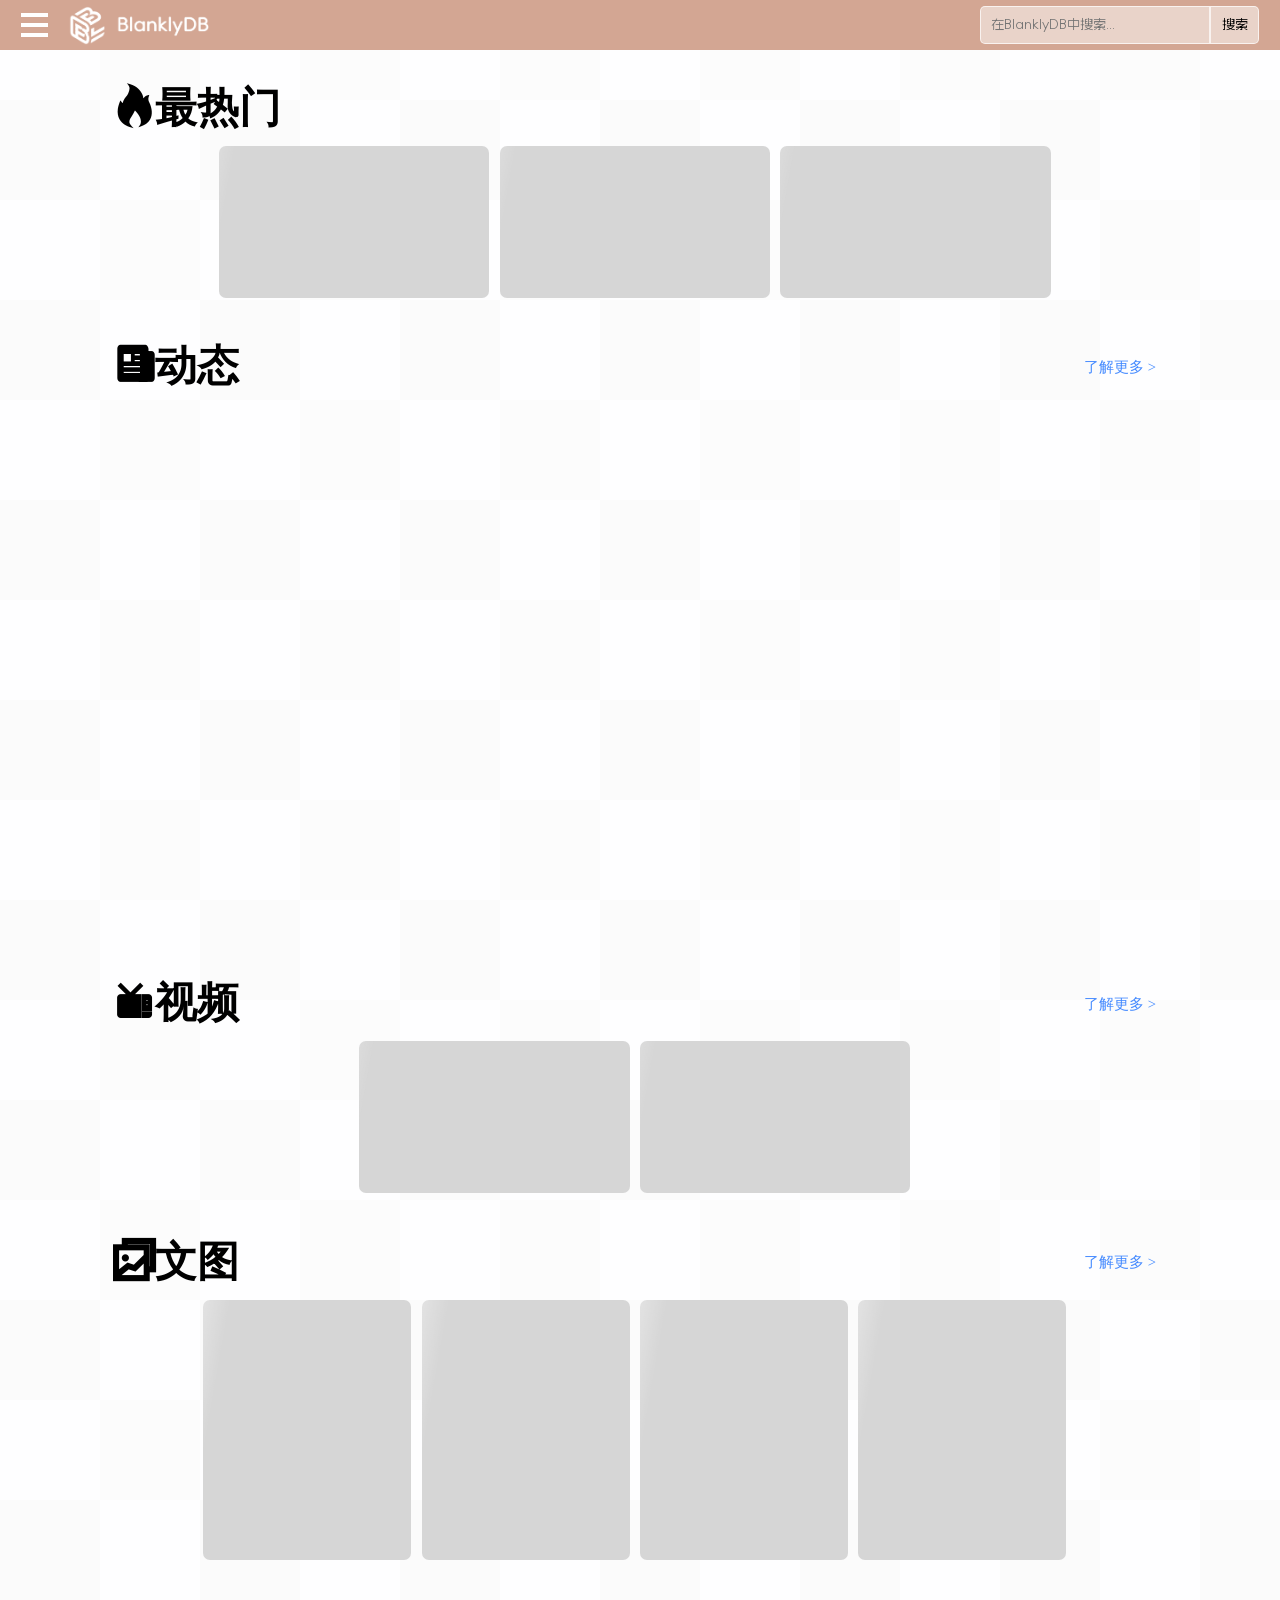
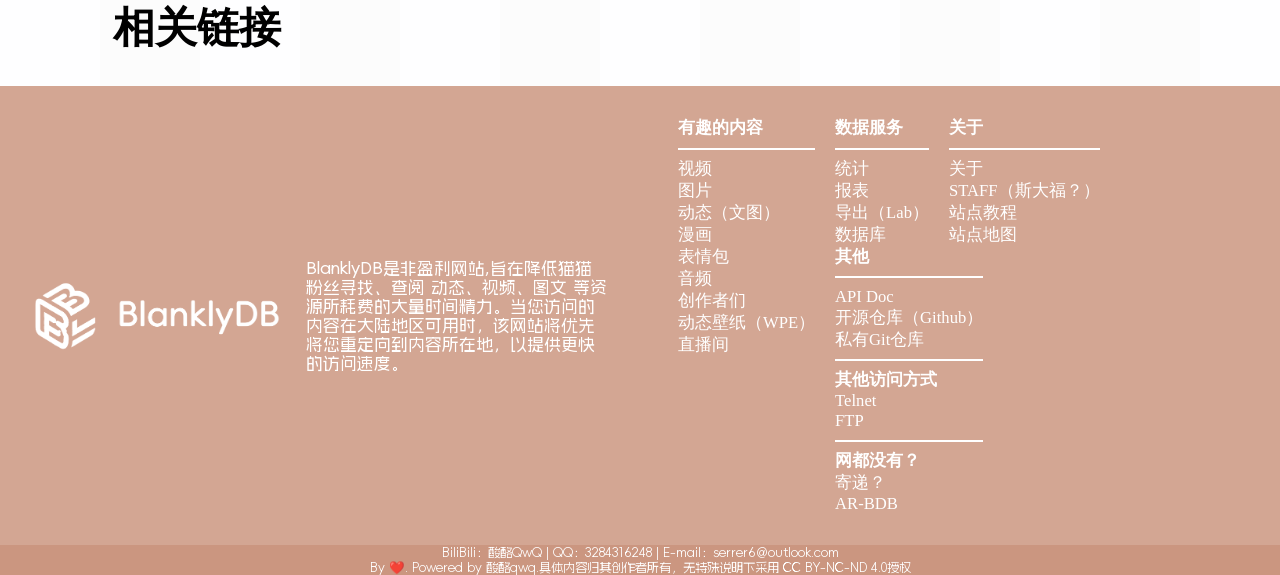
==== commit fd93983e: "Add staff.html. Finish Page sidebar navigation for All page. Finish artist.html. 	modified:   index." ====
--- a/index.html
+++ b/index.html
@@ -19,7 +19,7 @@
   <bdd-container class="iconfont bdd-sc-padding">
     <div class="bdd-content-margin bdd-fill-width">
       <div class="flex bdd-flex-space-between bdd-flex-ai-center bdd-flex-center-container">
-        <h1 class="bdd-headline-1 icon-hot">最热门</h1>
+        <h1 class="bdd-headline-1 icon-FKhuomiao">最热门</h1>
       </div>
       <div class="bdd-loading bdd-flex-center-container bdbp-hot-div-container">
         <div class="loadselect bdd-aspect-ratio-16-9 bdd-border-l4"></div>
@@ -29,7 +29,7 @@
     </div>
     <div class="bdd-content-margin bdd-fill-width">
       <div class="flex bdd-flex-space-between bdd-flex-ai-center bdd-flex-center-container">
-        <h1 class="bdd-headline-1 icon-article inline">动态</h1>
+        <h1 class="bdd-headline-1 icon-xinwen1 inline">动态</h1>
         <a class="bdd-content-14 text-blue index-a-link bdd-border-l4">了解更多 ></a>
       </div>
       <div class=" bdd-flex-center-container bdbp-hot-div-container">
@@ -43,7 +43,7 @@
     </div>
     <div class="bdd-content-margin bdd-fill-width">
       <div class="flex bdd-flex-space-between bdd-flex-ai-center bdd-flex-center-container">
-        <h1 class="bdd-headline-1 icon-article inline">视频</h1>
+        <h1 class="bdd-headline-1 icon-TV inline">视频</h1>
         <a class="bdd-content-14 text-blue index-a-link bdd-border-l4">了解更多 ></a>
       </div>
       <div class="bdd-loading bdd-flex-center-container  bdbp-hot-div-container">
@@ -53,7 +53,7 @@
     </div>
     <div class="bdd-content-margin bdd-fill-width">
       <div class="flex bdd-flex-space-between bdd-flex-ai-center bdd-flex-center-container">
-        <h1 class="bdd-headline-1 icon-article inline">文图</h1>
+        <h1 class="bdd-headline-1 icon-tuku inline">文图</h1>
         <a class="bdd-content-14 text-blue index-a-link bdd-border-l4">了解更多 ></a>
       </div>
       <div class="bdd-loading bdd-flex-center-container bdbp-hot-div-container">
--- a/static/main.css
+++ b/static/main.css
@@ -83,9 +83,9 @@
 
 /*structure text*/
 .bdd-text-container h1{font-size: 1rem}
-.bdd-badge{display: inline-block;padding: 0.25rem 0.5rem;}
-
-/*button*/cnn123
+.bdd-badge{display: inline-block;float: left;}
+
+/*button*/
 .btn{padding: 8px;outline: none;border: none;width: fit-content;border-radius: 3px;margin: 0;color: #FFFFFF;margin: 2px 0px 2px 0px;}
 
 /*Autonomous custom element*/
@@ -133,10 +133,102 @@
   animation: 0.25s ani-search-box-1 ease-in-out 1;
   animation-fill-mode: forwards; 
 }
-.hamburger:hover .hamburger__line:nth-child(1) {transform: translateY(0.5rem) rotate(45deg);}
-.hamburger:hover .hamburger__line:nth-child(2) {opacity: 0;}
-.hamburger:hover .hamburger__line:nth-child(3) {transform: translateY(-0.5rem) rotate(-45deg);}
+/* .hamburger:hover .hamburger__line:nth-child(1) {transform: translateY(0.3rem);}
+.hamburger:hover .hamburger__line:nth-child(3) {transform: translateY(-0.3rem);} */
+.hamburger.is-open .hamburger__line:nth-child(1) {transform: translateY(0.5rem) rotate(45deg);}
+.hamburger.is-open .hamburger__line:nth-child(2) {opacity: 0;}
+.hamburger.is-open .hamburger__line:nth-child(3) {transform: translateY(-0.5rem) rotate(-45deg);}
 .hamburger__line{transition: all 0.3s ease-out;}
+
+.nav-drawer-overlay {
+  position: fixed;
+  top: 0;
+  left: 0;
+  width: 100%;
+  height: 100%;
+  background: rgba(0, 0, 0, 0.4);
+  z-index: 998;
+  opacity: 0;
+  visibility: hidden;
+  transition: opacity 0.3s ease, visibility 0.3s ease;
+}
+.nav-drawer-overlay.is-open {
+  opacity: 1;
+  visibility: visible;
+}
+
+.nav-drawer {
+  position: fixed;
+  top: 0;
+  left: 0;
+  width: 720px;
+  max-width: 95vw;
+  height: 100%;
+  background: #fff;
+  box-shadow: 2px 0 12px rgba(0, 0, 0, 0.15);
+  z-index: 999;
+  transform: translateX(-102%);
+  transition: transform 0.3s ease;
+  overflow: visible;
+}
+.nav-drawer.is-open {
+  transform: translateX(0);
+}
+
+.nav-drawer-head {
+  height: var(--blanklyDB-header-hight);
+  background: #d3a693;
+  display: flex;
+  align-items: center;
+  padding-left: 1rem;
+}
+
+.nav-drawer-body {
+  display: flex;
+  flex-wrap: nowrap;
+  padding: 0.75rem;
+  gap: 0 0.75rem;
+}
+
+.nav-drawer-col {
+  list-style: none;
+  margin: 0;
+  padding: 0;
+  flex: 1 1 0;
+  min-width: 0;
+}
+
+.nav-drawer-title {
+  font-size: 1rem;
+  font-weight: bold;
+  color: #d3a693;
+  padding: 0.4rem 0.5rem 0.25rem 0.5rem;
+  border-bottom: 1px solid #efe5df;
+  margin-bottom: 0.25rem;
+  white-space: nowrap;
+}
+
+.nav-drawer-link {
+  display: flex;
+  align-items: center;
+  gap: 0.4rem;
+  padding: 0.6rem 0.5rem;
+  text-decoration: none;
+  color: #333;
+  font-size: 0.9rem;
+  border-radius: 3px;
+  transition: background 0.15s ease;
+  white-space: nowrap;
+}
+.nav-drawer-link:hover {
+  background: #f5f0ed;
+  color: #cb9680;
+}
+.nav-drawer-link::before {
+  font-size: 0.9rem;
+  color: #d3a693;
+  flex-shrink: 0;
+}
 
 /*KeyFrame*/
 @keyframes ani-loading{
@@ -169,6 +261,9 @@
   .search-box > *{display: none;visibility: hidden;}
   #footer_menu > *{display:none;visibility: hidden;}
   #f_text{padding: 10px;}
+  .nav-drawer{width: 260px;max-width: 80vw;}
+  .nav-drawer-body{flex-wrap: wrap;}
+  .nav-drawer-col{flex: 0 0 100%;}
 }
 
 
--- a/static/iconfont/iconfont.css
+++ b/static/iconfont/iconfont.css
@@ -1,15 +1,56 @@
 @font-face {
   font-family: "iconfont"; /* Project id 4552826 */
-  src: url('iconfont.woff2') format('woff2'),
-       url('iconfont.woff') format('woff'),
-       url('iconfont.ttf') format('truetype');
+  src: url('iconfont.woff2?t=1791126457010') format('woff2'),
+       url('iconfont.woff?t=1791126457010') format('woff'),
+       url('iconfont.ttf?t=1791126457010') format('truetype');
 }
 
 .iconfont {
   font-family: "iconfont" !important;
+  font-size: 16px;
   font-style: normal;
   -webkit-font-smoothing: antialiased;
   -moz-osx-font-smoothing: grayscale;
+}
+
+.icon-chuangzuozhezhongxin:before {
+  content: "\e823";
+}
+
+.icon-a-22zhaozi:before {
+  content: "\e6e2";
+}
+
+.icon-manhua:before {
+  content: "\e615";
+}
+
+.icon-shouquan:before {
+  content: "\e602";
+}
+
+.icon-bilibili-fill:before {
+  content: "\e66b";
+}
+
+.icon-tuite:before {
+  content: "\e601";
+}
+
+.icon-brands-pixiv:before {
+  content: "\e635";
+}
+
+.icon-fenxiang1:before {
+  content: "\e619";
+}
+
+.icon-dianzan_kuai:before {
+  content: "\ec8c";
+}
+
+.icon-pinglun:before {
+  content: "\e618";
 }
 
 .icon-wenjianjia:before {
@@ -28,13 +69,12 @@
   content: "\e882";
 }
 
-.icon-dynamic:before {
+.icon-xinwen:before {
   content: "\e607";
 }
 
-.icon-article:before {
+.icon-xinwen1:before {
   content: "\e61b";
-  margin-right: 10px;
 }
 
 .icon-fenxiang:before {
@@ -61,10 +101,8 @@
   content: "\e820";
 }
 
-.icon-hot:before {
+.icon-FKhuomiao:before {
   content: "\e631";
-  color: #FF5252;
-  margin-right: 10px;
 }
 
 .icon-download_box:before {
